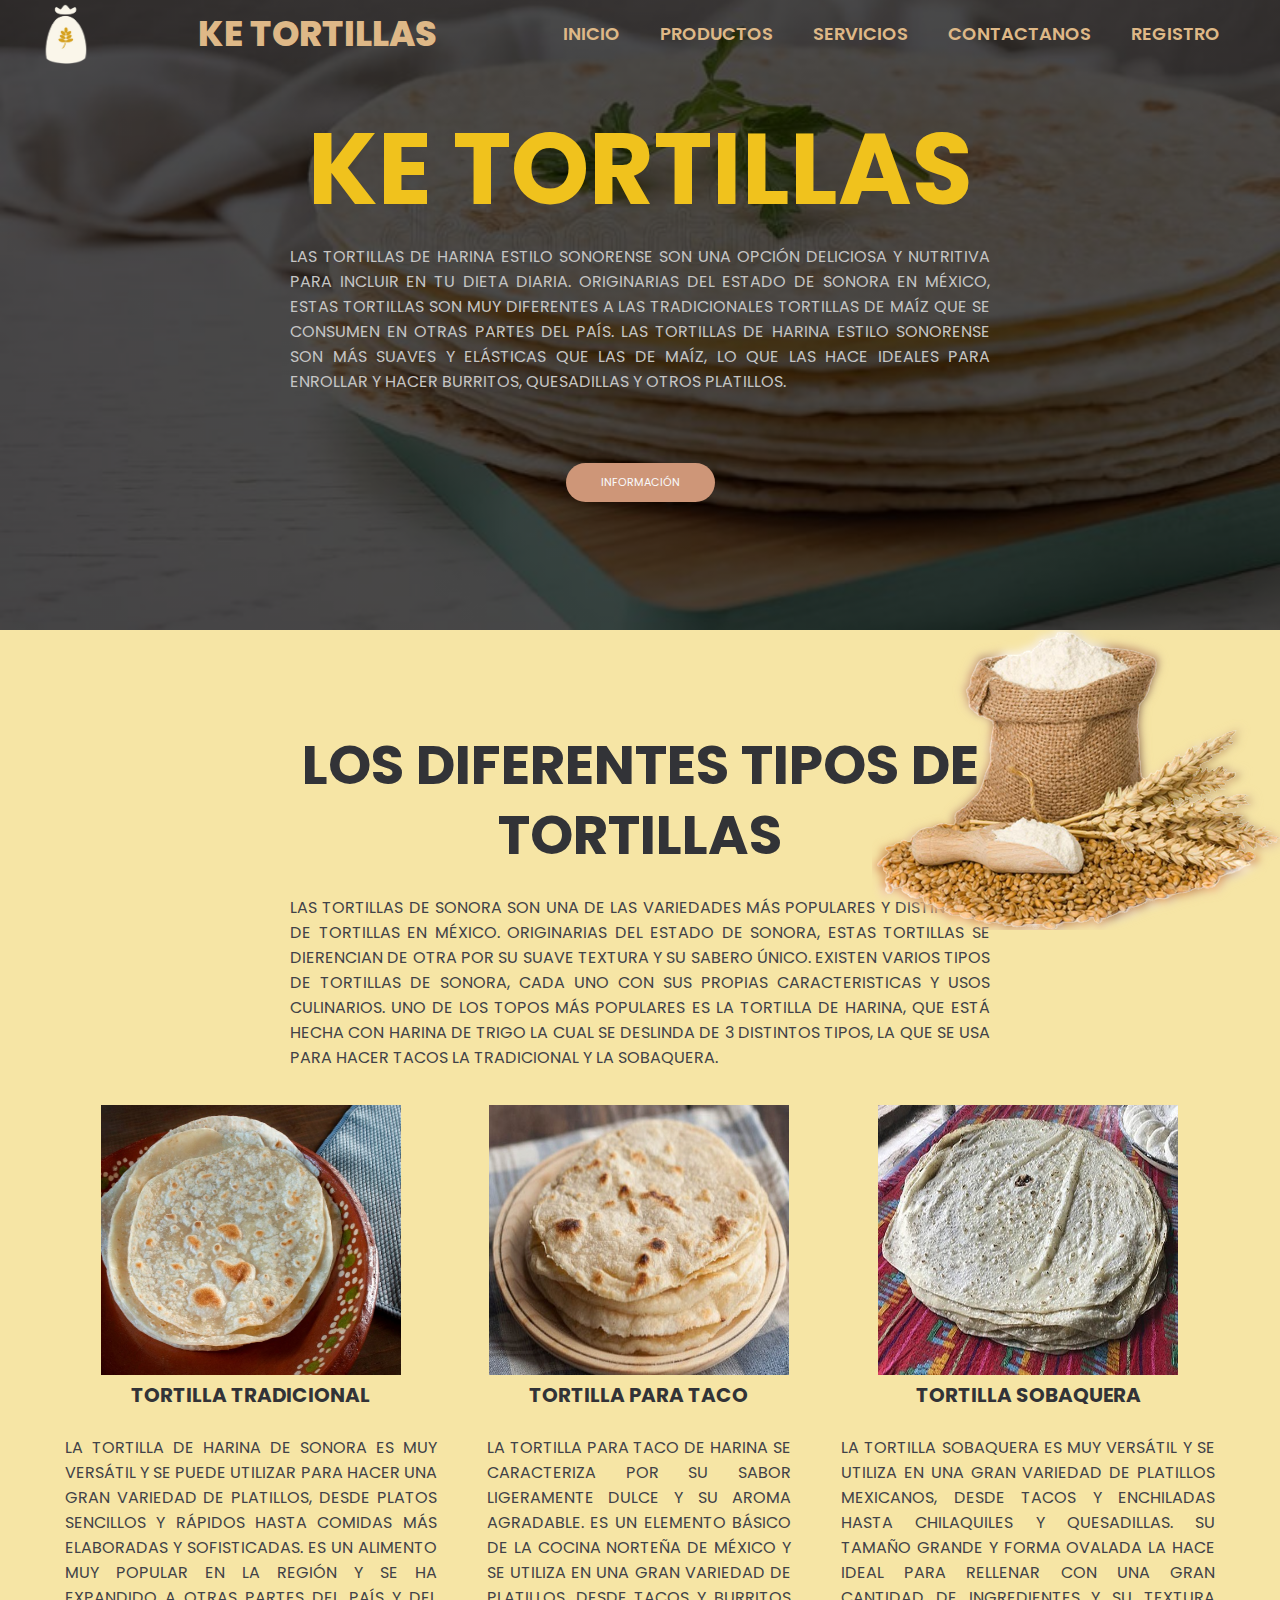
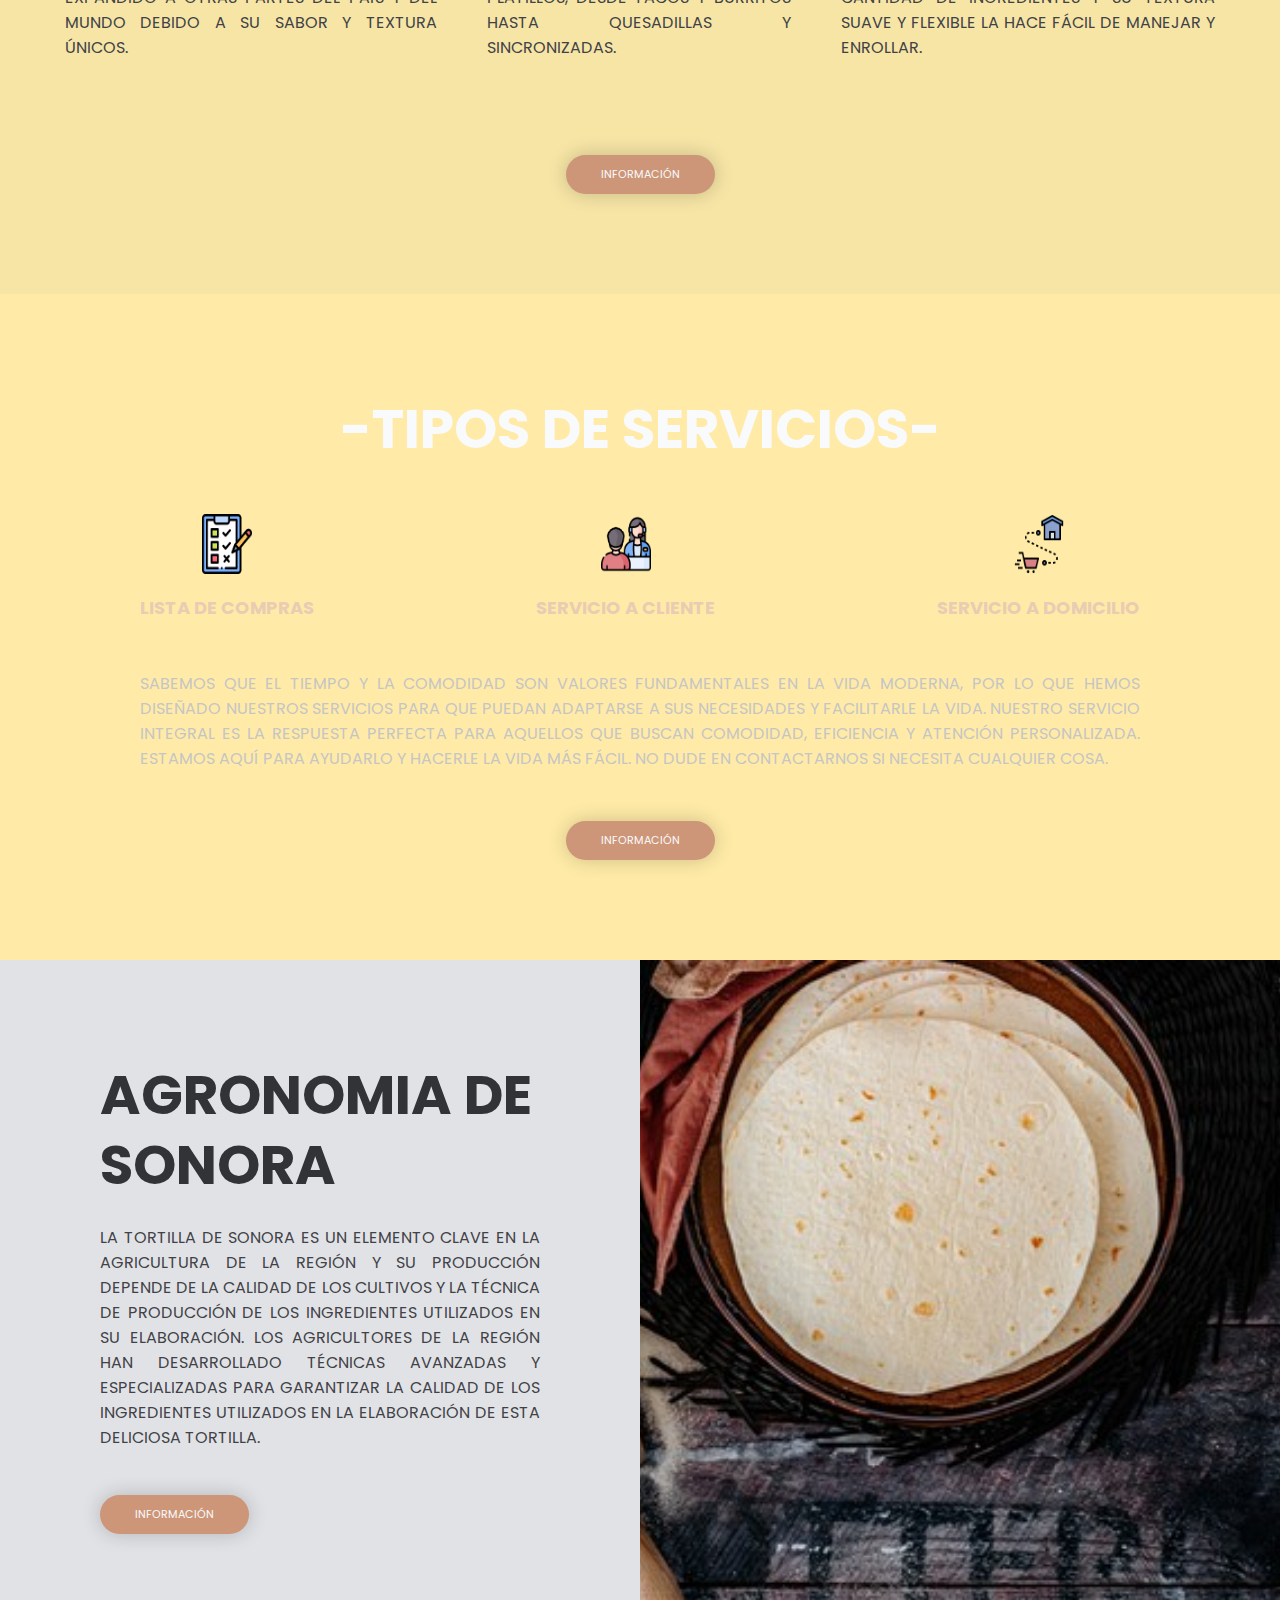
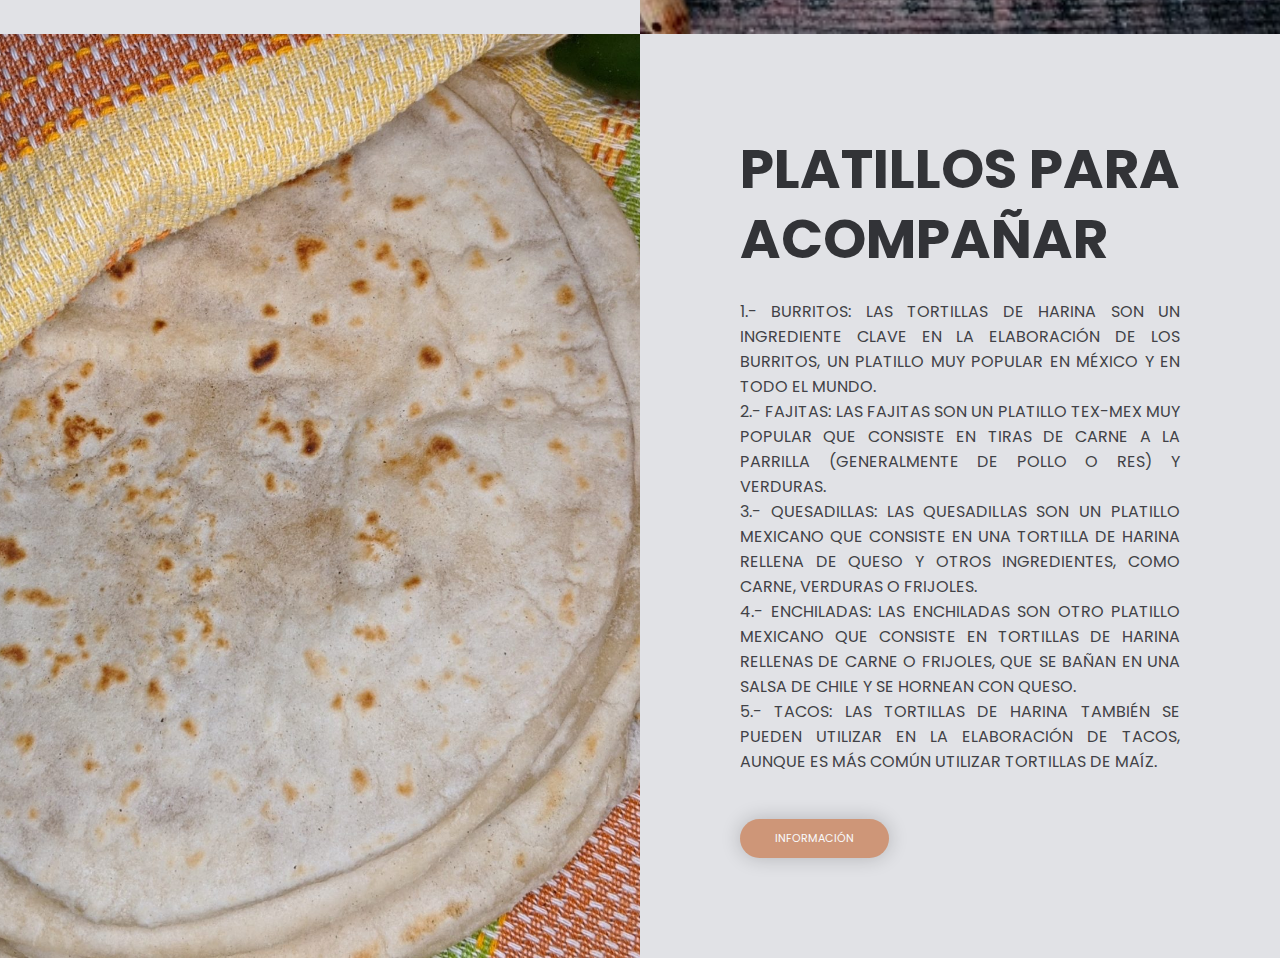
==== src/main/webapp/index.html @ 44a8899d "Version 1.0" ====
<!DOCTYPE html>
<html lang="en">

<head>
    <meta charset="UTF-8">
    <meta http-equiv="X-UA-Compatible" content="IE=edge">
    <meta name="viewport" content="width=device-width, initial-scale=1.0">
    <link rel="apple-touch-icon" sizes="180x180" href="IMG\Trigo-removebg-preview.png">
    <link rel="icon" type="image/png" sizes="32x32" href="IMG\Trigo-removebg-preview.png">
    <link rel="icon" type="image/png" sizes="16x16" href="IMG\Trigo-removebg-preview.png">
    <link rel="manifest" href="IMG\Trigo-removebg-preview.png">
    <!--Boostrap-->
    <link rel="stylesheet" href="css/bootstrap.min.css">
    <link rel="stylesheet" type="text/css" href="maquetado_Inicio.css">
    <link href="stylesContact.css" rel="stylesheet" type="text/css" />

    <title>Ke Tortillas</title>
</head>

<body>


<header class="header">
    <div class="menu container">

        <img src="IMG\Trigo-removebg-preview.png" alt="Logo" class= "logo" width="50" height="60" class="d-inline-block align-text">
        <a href="index.html" class="logo">Ke Tortillas</a>
        <input type="checkbox" id="menu" />
        <label for="menu">
            <img src="IMG/Menu.png" class="menu-icono" alt="">
        </label>
        <nav class="navbar">
            <ul>
                <li><a href="index.html">INICIO</a></li>
                <li><a href="Pagina_Productos.html">PRODUCTOS</a></li>
                <li><a href="#">SERVICIOS</a></li>
                <li><a href="contactanos.html">CONTACTANOS</a></li>
                <li><a href="registro.jsp">REGISTRO</a></li>
            </ul>
        </nav>
    </div>
    <div class="header-content container">

        <h1>Ke Tortillas</h1>

        <p>
            Las tortillas de harina estilo Sonorense son una opción deliciosa y nutritiva para incluir en tu dieta
            diaria. Originarias del estado de Sonora en México, estas tortillas son muy diferentes a las
            tradicionales tortillas de maíz que se consumen en otras partes del país.
            Las tortillas de harina estilo Sonorense son más suaves y elásticas que las de maíz, lo que las hace
            ideales para enrollar y hacer burritos, quesadillas y otros platillos.
        </p>
        <br><br><a href="#" class="btn-1">Información</a>
    </div>
</header>

<section class="Tortilla">
    <img class="Tortilla-img" src="IMG/Decoracion.png" alt="">
    <div class="Tortilla-content container">

        <h2>Los diferentes tipos de tortillas</h2>

        <p class="txt-p">
            Las tortillas de Sonora son una de las variedades más populares y distintivas de
            tortillas en México. Originarias del estado de Sonora, estas tortillas se dierencian
            de otra por su suave textura y su sabero único.

            Existen varios tipos de tortillas de Sonora, cada uno con sus propias caracteristicas
            y usos culinarios. Uno de los topos más populares es la tortilla de harina, que está hecha
            con harina de trigo la cual se deslinda de 3 distintos tipos, la que se usa para hacer tacos
            la tradicional y la Sobaquera.
        </p>

        <div class="Tortilla-group">

            <div class="Tortilla-1">
                <img src="IMG/Tortilla_Tradicional.jpeg" alt="" width="300" height="270">
                <h3>Tortilla tradicional</h3>
                <p>La tortilla de harina de Sonora es muy versátil y se puede utilizar para hacer una gran
                    variedad de platillos, desde platos sencillos y rápidos hasta comidas más elaboradas y
                    sofisticadas. Es un alimento muy popular en la región y se ha expandido a otras partes
                    del país y del mundo debido a su sabor y textura únicos.
                </p>
            </div>

            <div class="Tortilla-1">
                <img src="IMG/Tortilla_Taco.jpeg" alt="" width="300" height="270">
                <h3>Tortilla para Taco</h3>
                <p>La tortilla para taco de harina se caracteriza por su sabor ligeramente dulce y su aroma
                    agradable.
                    Es un elemento básico de la cocina norteña de México y se utiliza en una gran variedad de
                    platillos,
                    desde tacos y burritos hasta quesadillas y sincronizadas.
                </p>
            </div>

            <div class="Tortilla-1">
                <img src="IMG/Tortilla_Sobaquera.jpeg" alt="" width="300" height="270">
                <h3>Tortilla Sobaquera</h3>
                <p>La tortilla sobaquera es muy versátil y se utiliza en una gran variedad de platillos mexicanos,
                    desde
                    tacos y enchiladas hasta chilaquiles y quesadillas. Su tamaño grande y forma ovalada la hace
                    ideal
                    para rellenar con una gran cantidad de ingredientes y su textura suave y flexible la hace fácil
                    de
                    manejar y enrollar.
                </p>
            </div>
        </div>

        <a href="#" class="btn-1">Información</a>
    </div>
</section>

<main class="Services">
    <div class="Services-content container">
        <h2>-Tipos de servicios-</h2>

        <div class="Services-group">

            <div class="Services-1">
                <img src="IMG/lista-de-verificacion.png" alt="" width="50" height="60">
                <h3>Lista de Compras</h3>
            </div>
            <div class="Services-1">
                <img src="IMG/atencion-al-cliente.png" alt="" width="50" height="60">
                <h3>Servicio a Cliente</h3>
            </div>
            <div class="Services-1">
                <img src="IMG/entrega-a-domicilio.png" alt="" width="50" height="60">
                <h3>Servicio a Domicilio</h3>
            </div>
        </div>

        <p>
            Sabemos que el tiempo y la comodidad son valores fundamentales en la vida moderna, por lo que hemos
            diseñado nuestros servicios para que puedan adaptarse a sus necesidades y facilitarle la vida. Nuestro
            servicio integral es la respuesta perfecta para aquellos que buscan comodidad, eficiencia y atención
            personalizada. Estamos aquí para ayudarlo y hacerle la vida más fácil. No dude en contactarnos si
            necesita cualquier cosa.
        </p>
        <a href="#" class="btn-1">Información</a>
    </div>
</main>

<section class="general">
    <div class="general-1">
        <h2>Agronomia de Sonora</h2>
        <p>
            La tortilla de Sonora es un elemento clave en la agricultura de la región y su producción depende de la
            calidad de los cultivos y la técnica de producción de los ingredientes utilizados en su elaboración. Los
            agricultores de la región han desarrollado técnicas avanzadas y especializadas para garantizar la
            calidad de los ingredientes utilizados en la elaboración de esta deliciosa tortilla.
        </p>
        <a href="#" class="btn-1">Información</a>
    </div>
    <div class="general-2"></div>
</section>

<section class="general">
    <div class="general-3"></div>
    <div class="general-1">
        <h2>Platillos para acompañar</h2>
        <p>
            1.- Burritos: las tortillas de harina son un ingrediente clave en la elaboración de los burritos, un
            platillo muy popular en México y en todo el mundo.<br>

            2.- Fajitas: las fajitas son un platillo tex-mex muy popular que consiste en tiras de carne a la
            parrilla (generalmente de pollo o res) y verduras.<br>

            3.- Quesadillas: las quesadillas son un platillo mexicano que consiste en una tortilla de harina rellena
            de queso y otros ingredientes, como carne, verduras o frijoles.<br>

            4.- Enchiladas: las enchiladas son otro platillo mexicano que consiste en tortillas de harina rellenas
            de carne o frijoles, que se bañan en una salsa de chile y se hornean con queso.<br>

            5.- Tacos: las tortillas de harina también se pueden utilizar en la elaboración de tacos, aunque es más
            común utilizar tortillas de maíz.
        </p>
        <a href="#" class="btn-1">Información</a>
    </div>
</section>
</body>

</html>
---- src/main/webapp/maquetado_Inicio.css ----
@import url('https://fonts.googleapis.com/css2?family=Poppins:wght@400;500;600;700;800&display=swap');

*{
    margin: 0;
    padding: 0;
    box-sizing: border-box;
    text-decoration: none;
    list-style: none;
}

body{
    font-family: 'Poppins', sans-serif;
}

.container {
    max-width: 1200px;
    margin: 0 auto;
}

.header {
    background-image: linear-gradient(
        rgba(0, 0, 0, 0.7),
        rgba(0, 0, 0, 0.7)),
        url(IMG/fondo_Caratula.png);
    background-position: center bottom;
    background-repeat: no-repeat;
    background-size: cover;
    min-height: 70vh;
    display: flex;
    align-items: center;
}

.menu{
    position: absolute;
    top: 0;
    left: 0;
    right: 0;
    display: flex;
    align-items: center;
    justify-content: space-between;
}

.logo{
    color: burlywood;
    font-size: 35px;
    font-weight: 800;
}

.menu .navbar ul li{
    position: relative;
    float: left;
}

.menu .navbar ul li a{
    font-size: 18px;
    padding: 20px;
    color: burlywood;
    display: block;
    font-weight: 600;
}

.menu .navbar ul li a:hover{
    color:darkgoldenrod;
}

#menu{
    display: none;
}

.menu-icono{
    width: 45px;
}

.menu label{
    cursor:pointer;
    display: none;
}

.header-content{
    text-align: center;
}

.header-content h1{
    font-size: 100px;
    line-height: 80px;
    color: #F0C21D;
    text-transform: uppercase;
    margin-bottom: 35px;
}

.header-content p{
    font-size: 16px;
    color: #c5c5c5;
    padding: 0 250px;
    margin-bottom: 35px;
    text-align: justify;
}

.btn-1 {
    display: inline-block;
    padding: 11px 35px;
    background-color: #CE9678;
    color: #F9FAFC;
    text-transform: uppercase;
    border-radius: 25px;
    -webkit-border-radius: 25px;
    -moz-border-radius: 25px;
    -ms-border-radius: 25px;
    -o-border-radius: 25px;
    box-shadow: 0 0 20px rgba(0, 0, 0, 0.2);
}

.btn-1:hover{
    background-color: #ebad8d;
}

.Tortilla{
    padding: 100px 0;
    background-color: #F6E5A5;
    position: relative;
}

.Tortilla-content{
    text-align: center;
}

.Tortilla-content h2{
    font-size: 55px;
    line-height: 70px;
    color: #323337;
    text-transform: uppercase;
    padding: 0 250px;
    margin-bottom: 15px;
}

.txt-p{
    font-size: 16px;
    color: #414247;
    padding: 0 250px;
    margin-bottom: 35px;
}

.Tortilla-group{
   display: flex;
   justify-content: space-between;
   margin-bottom: 50px;
}

.Tortilla-1{
    padding: 0 25px;
}

.Tortilla-1 img{
    width: 300px;
}

.Tortilla-img{
    position: absolute;
    top: 0;
    right: 0;
}

.Tortilla-1 h3{
    color: #323337;
    font-size: 20px;
    margin-bottom: 15px;
}

.Services{
    background-image: linear-gradient(
        rgba(0,0,0,0.7),
        rgba(0,0,0,0.7)),
        url(IMG/background_Services.png);
    background-position: center center;
    background-repeat: no-repeat;
    background-size: cover;
    background-attachment: fixed;
    padding: 100px 0;
}

.Services-content{
    text-align: center;
}

.Services-content h2{
    font-size: 55px;
    line-height: 70px;
    color: #F9FAFC;
    text-transform: uppercase;
    margin-bottom: 50px;
}

.Services-content p{
    font-size: 16px;
    color: #C5C5C5;
    margin-bottom: 50px;
    padding: 0 100px;
}

.Services-group {
    display: flex;
    justify-content: space-between;
    margin-bottom: 50px;
}

.Services-1 {
    padding: 0 100px;
}

.Services-1 img{
    width: 50px;
    margin-bottom: 15px;
}

.Services-1 h3{
    color: #EACCB3;
    font-size: 18px;
}

.general{
    display: flex;
}

.general-1 {
    width: 50%;
    padding: 100px  100px 100px;
    background-color: #E1E2E6;
}

.general-2 {
    background-image: url(IMG/general-2.png);
    background-position: center center;
    background-repeat: no-repeat;
    background-size: cover;
    width: 50%;
}

.general-3 {
    background-image: url(IMG/general-3.png);
    background-position: center center;
    background-repeat: no-repeat;
    background-size: cover;
    width: 50%;
}

h2 {
    font-size: 55px;
    line-height: 70px;
    color: #323337;
    text-transform: uppercase;
    margin-bottom: 20px;
}

p {
    text-align: justify;
    font-size: 16px;
    color: #414247;
    margin: 25px 0 45px 0;
}

@media(max-width:991px){

    .menu{
        padding: 30px;
    }

    .menu label{
        display: initial;
    }

    .menu .navbar {
        position: absolute;
        top: 100%;
        left: 0;
        right: 0;
        background-color: #323337;
        display: none;
    }

    .menu .navbar ul li {
        width: 100%;
    }

    #menu:checked ~ .navbar{
        display: initial;
    }

    .header{
        min-height: 0vh;
    }

    .header-content{
        padding: 100px 30px;
    }

    .header-content p {
        padding: 0;
    }

    .Tortilla {
        padding: 30px;
    }

    .Tortilla-content h2{
        padding: 0;
    }

    .txt-p{
        padding: 0;
    }

    .Tortilla-group{
        flex-direction: column;
        margin-bottom: 0;
    }

    .Tortilla-img{
        display: none;
    }

    .Services{
        padding: 30px;
    }

    .Services-content p{
        padding: 0;
    }

    .Services-group{
        flex-direction: column;
        margin-bottom: 0;
    }

    .Services-1{
        margin-bottom: 25px;
    }

    .general {
        flex-direction: column;
    }

    .general-1{
        width: 100%;
        padding: 30px;
        text-align: center;
    }

    .general-2, .general-3{
        display: none;
    }
}
---- src/main/webapp/stylesContact.css ----
@import "https://fonts.googleapis.com/css?family=Poppins";
* {
  box-sizing: border-box;
}




body {
  margin: 0;
  padding: 0;
  background: #333;
  font-family: Poppins;
  text-transform: uppercase;
  font-size: 11px;
  background: #ffeba7;
}
h1 {
  margin: 0;
}

#contactForm {

  border: 6px solid #deb887;
  padding: 2em;
  width: 400px;
  text-align: center;
  background: #deb887;
  position: relative;
  top: 50%;
  left: 50%;
  transform: translate(-50%, -50%);
  -webkit-transform: translate(-50%, -50%);
  border-radius: 8px;
}

input,
textarea {
  outline: 0;
  background: #ffff;
  width: 100%;
  border: 0;
  margin: 0 0 15px;
  padding: 15px;
  box-sizing: border-box;
  font-size: 14px;
  border-radius: 15px;
}
textarea {
  height: 80px;
  resize: none;
}


.formBtn{
  border: 6px solid #ffeba7;
  border-radius: 4px;
  height: 44px;
  font-size: 13px;
  font-weight: 600;
  text-transform: uppercase;
  -webkit-transition : all 200ms linear;
  transition: all 200ms linear;
  padding: 0 30px;
  letter-spacing: 1px;
  display: -webkit-inline-flex;
  display: -ms-inline-flexbox;
  display: inline-flex;
  align-items: center;
  background-color: #ffeba7;
  color: #000000;
}


.formBtn:hover{
  border: 6px solid #000000;
  background-color: #000000;
  color: #ebad8d;
  box-shadow: 0 8px 24px 0 rgba(16,39,112,.2);
}
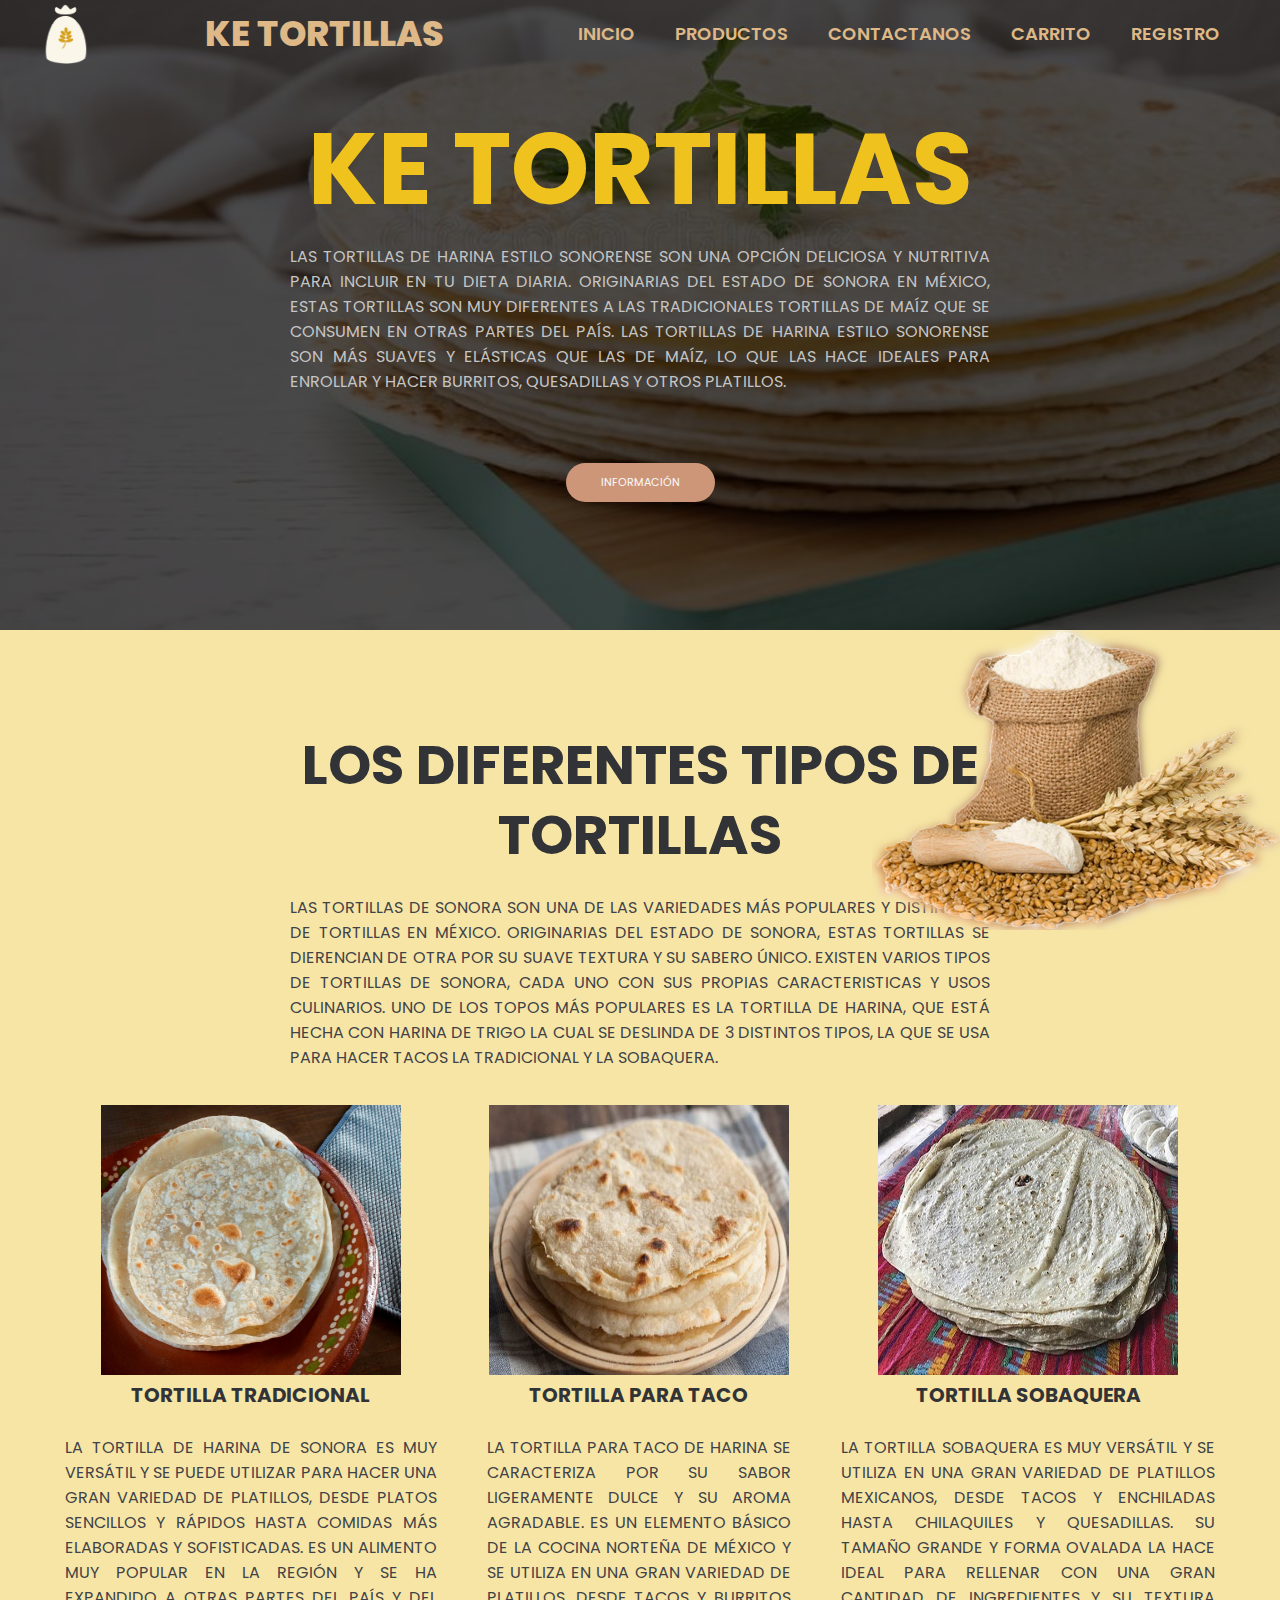
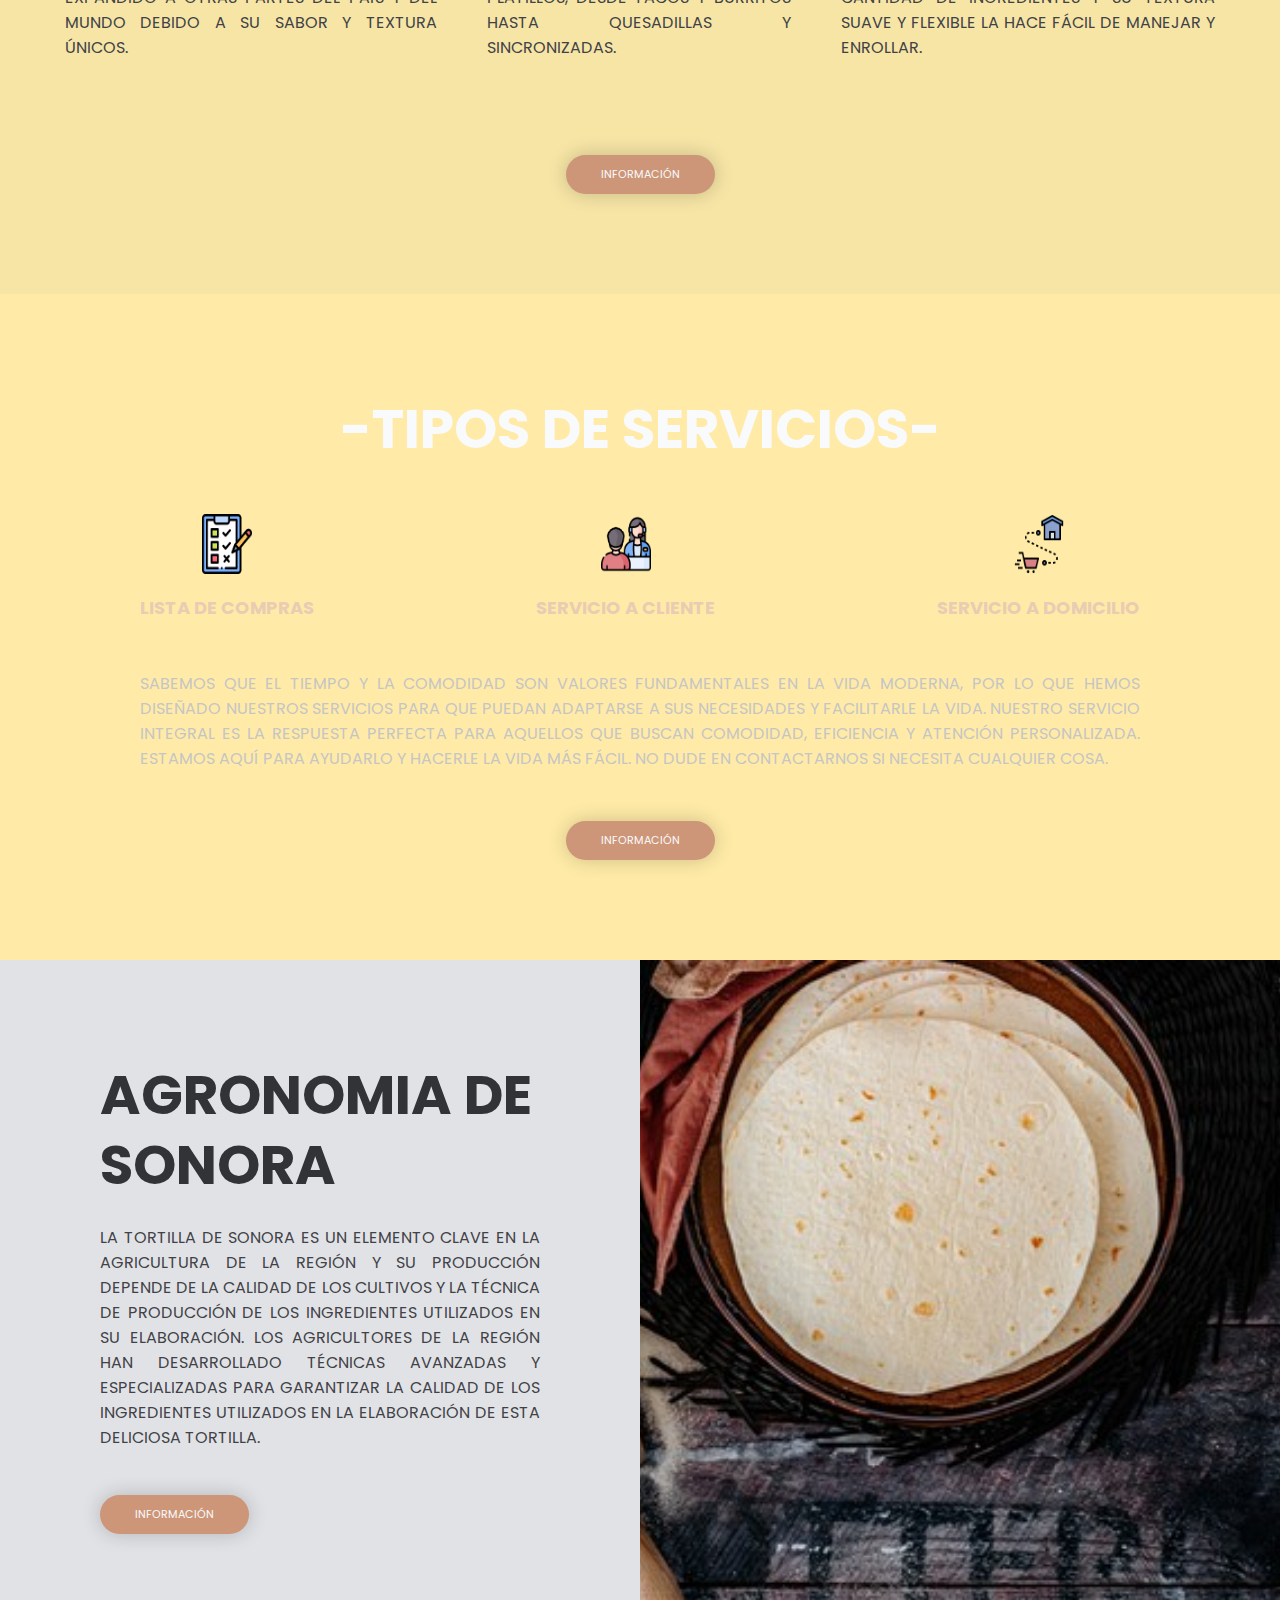
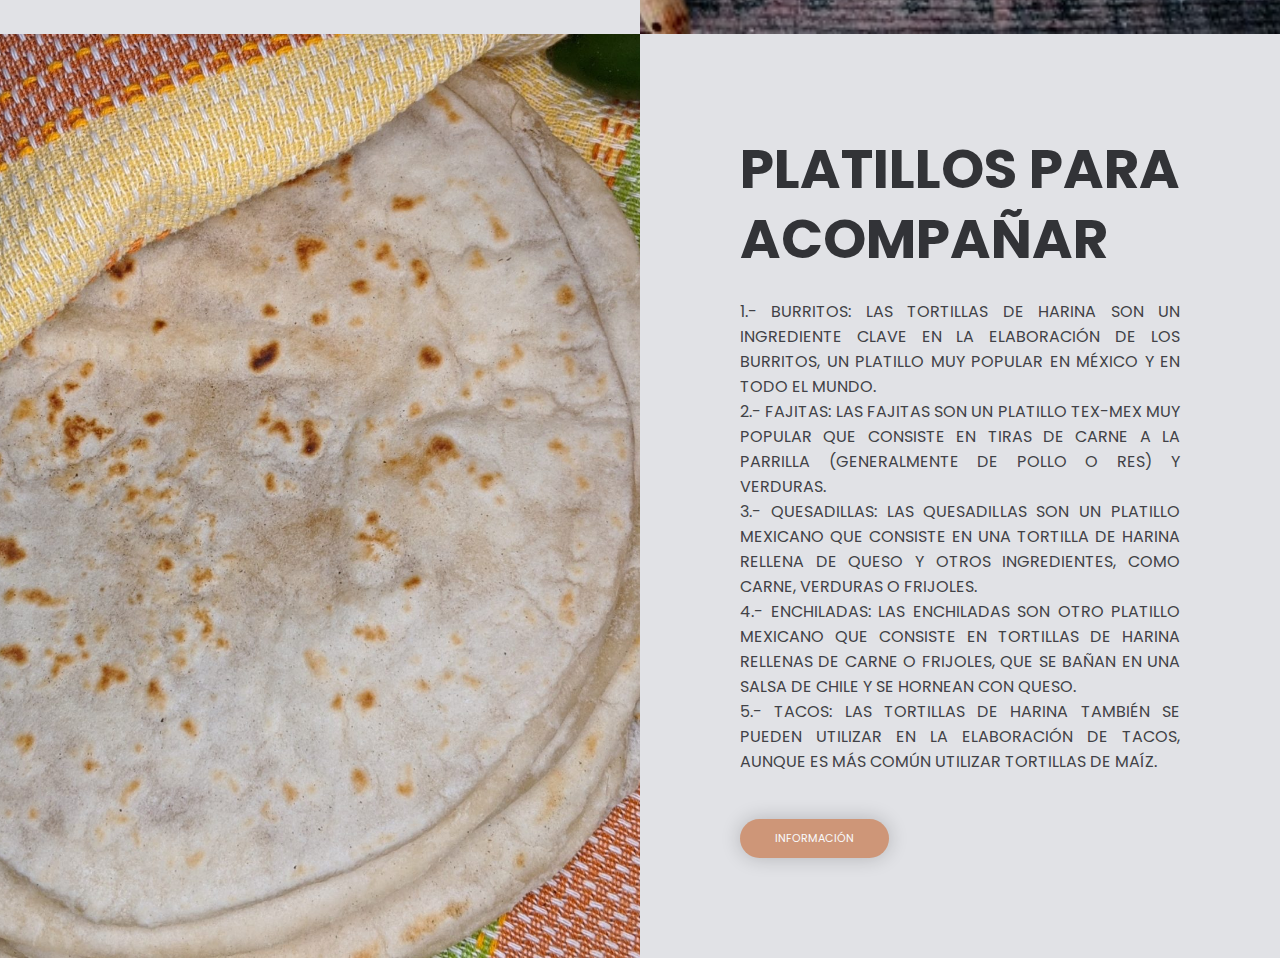
==== commit 31d5c074: "Version 2.0 +Carrito" ====
--- a/src/main/webapp/index.html
+++ b/src/main/webapp/index.html
@@ -9,8 +9,6 @@
     <link rel="icon" type="image/png" sizes="32x32" href="IMG\Trigo-removebg-preview.png">
     <link rel="icon" type="image/png" sizes="16x16" href="IMG\Trigo-removebg-preview.png">
     <link rel="manifest" href="IMG\Trigo-removebg-preview.png">
-    <!--Boostrap-->
-    <link rel="stylesheet" href="css/bootstrap.min.css">
     <link rel="stylesheet" type="text/css" href="maquetado_Inicio.css">
     <link href="stylesContact.css" rel="stylesheet" type="text/css" />
 
@@ -33,8 +31,8 @@
             <ul>
                 <li><a href="index.html">INICIO</a></li>
                 <li><a href="Pagina_Productos.html">PRODUCTOS</a></li>
-                <li><a href="#">SERVICIOS</a></li>
                 <li><a href="contactanos.html">CONTACTANOS</a></li>
+                <li><a href="Pagina_CarritoCompras.html">CARRITO</a></li>
                 <li><a href="registro.jsp">REGISTRO</a></li>
             </ul>
         </nav>
